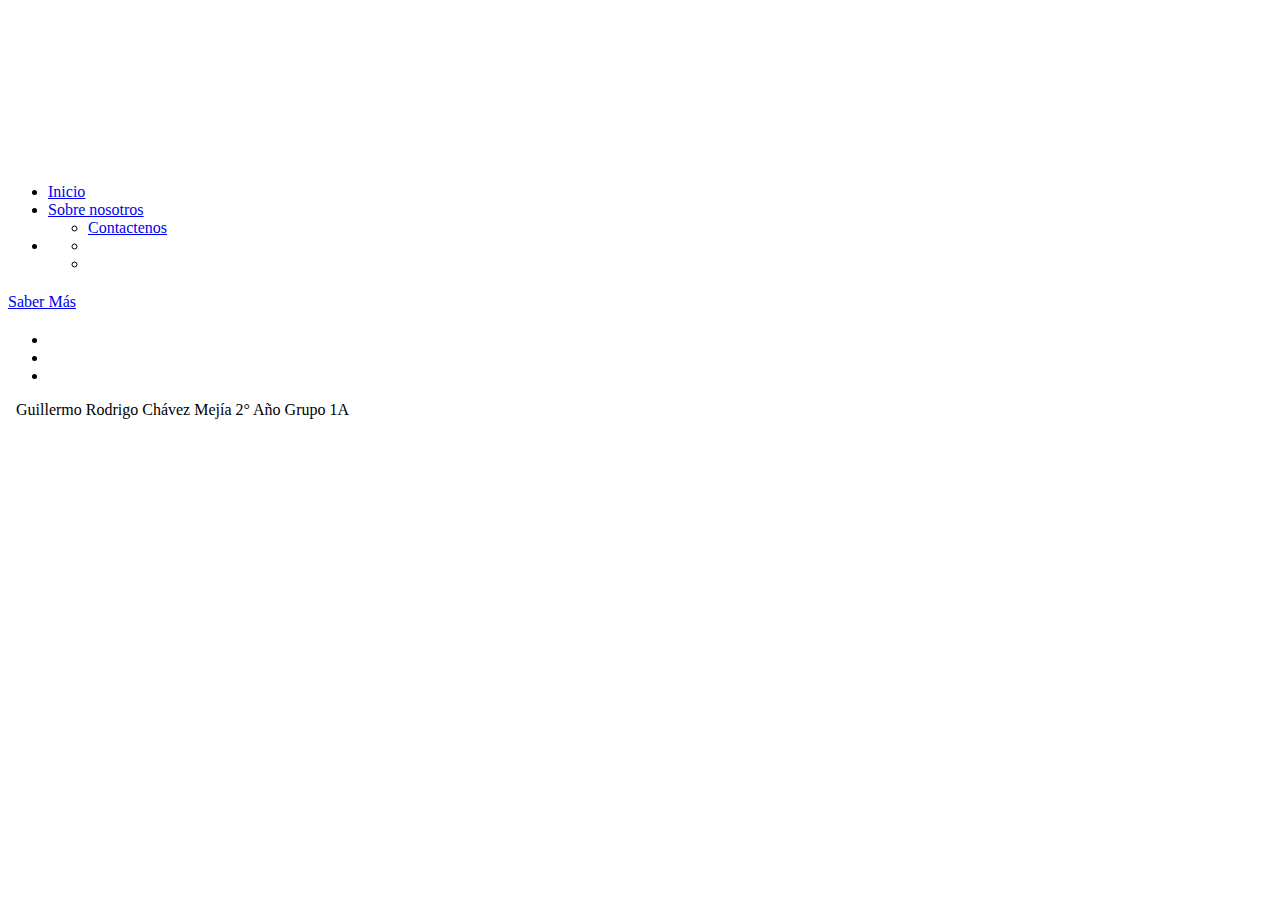
==== index.html @ cfd5e824 "Primer avance" ====
<!DOCTYPE html>
<html lang="en">

<head>
  <meta charset="utf-8">
  <meta content="width=device-width, initial-scale=1.0" name="viewport">

  <title>Pagina principal</title>
  <meta content="" name="description">
  <meta content="" name="keywords">

  <link rel="shortcut icon" href="https://img.freepik.com/free-icon/alien_318-562169.jpg">

  
  <link href="https://fonts.googleapis.com/css?family=Open+Sans:300,300i,400,400i,600,600i,700,700i|Raleway:300,300i,400,400i,500,500i,600,600i,700,700i|Poppins:300,300i,400,400i,500,500i,600,600i,700,700i" rel="stylesheet">

  

 
  <link href="assets/css/style.css" rel="stylesheet">

 
</head>

<body>
  <video src="" autoplay="true" muted="true" loop="true"></video>
  

  <header id="header" class="fixed-top d-flex align-items-center">
    <div class="container d-flex align-items-center">

      <h1 class="logo me-auto"><a href="index.html"></a></h1>
      
      <nav id="navbar" class="navbar">
        <ul>
          <li><a href="index.html" class="active">Inicio</a></li>

          <li class="dropdown"><a href="#"><span>Sobre nosotros</span> <i class="bi bi-chevron-down"></i></a>
            <ul>
              <li><a href="Formulariodecuenta.html">Contactenos</a></li>
            </ul>
          </li>
         
          <li class="dropdown"><a href="#"><span></span> <i class="bi bi-chevron-down"></i></a>
            <ul>
              <li><a href="hardware.html"></a></li>
              <li><a href="Software.html"></a></li>
            </ul>
          </li>
          
        </ul>
        <i class="bi bi-list mobile-nav-toggle"></i>
      </nav>

    </div>
  </header>

 <main>
  <section id="hero">
    <div id="heroCarousel" data-bs-interval="5000" class="carousel slide carousel-fade" data-bs-ride="carousel">

      <ol class="carousel-indicators" id="hero-carousel-indicators"></ol>

      <div class="carousel-inner" role="listbox">

        
        <div class="carousel-item active" style="background-image: url(https://wallpapercave.com/wp/wp6001987.jpg)">
          <div class="carousel-container">
            <div class="container">
              <h2 class="animate__animated animate__fadeInDown"> <span></span></h2>
              <p class="animate__animated animate__fadeInUp"></p>
              <a href="#about" class="btn-get-started animate__animated animate__fadeInUp scrollto">Saber Más</a>
            </div>
          </div>
        </div>

       

      </div>

    </div>
  </section>

  <main id="main">

    
    <section id="about" class="about">
      <div class="container">

        <div class="row content">
          <div class="col-lg-6">
            <h2></h2>
            <h3></h3>
          </div>
          <div class="col-lg-6 pt-4 pt-lg-0">
            <p>
              
            </p>
            <ul>
              <li><i class="ri-check-double-line"></i></li>
              <li><i class="ri-check-double-line"></i></li>
              <li><i class="ri-check-double-line"></i></li>
            </ul>
            
          </div>
        </div>

      </div>
    </section>

    </main>
  <footer id="footer">
  <p>  Guillermo Rodrigo Chávez Mejía 2° Año Grupo 1A</p>
  </footer>
  <a href="#" class="back-to-top d-flex align-items-center justify-content-center"><i class="bi bi-arrow-up-short"></i></a>


  

</body>

</html>
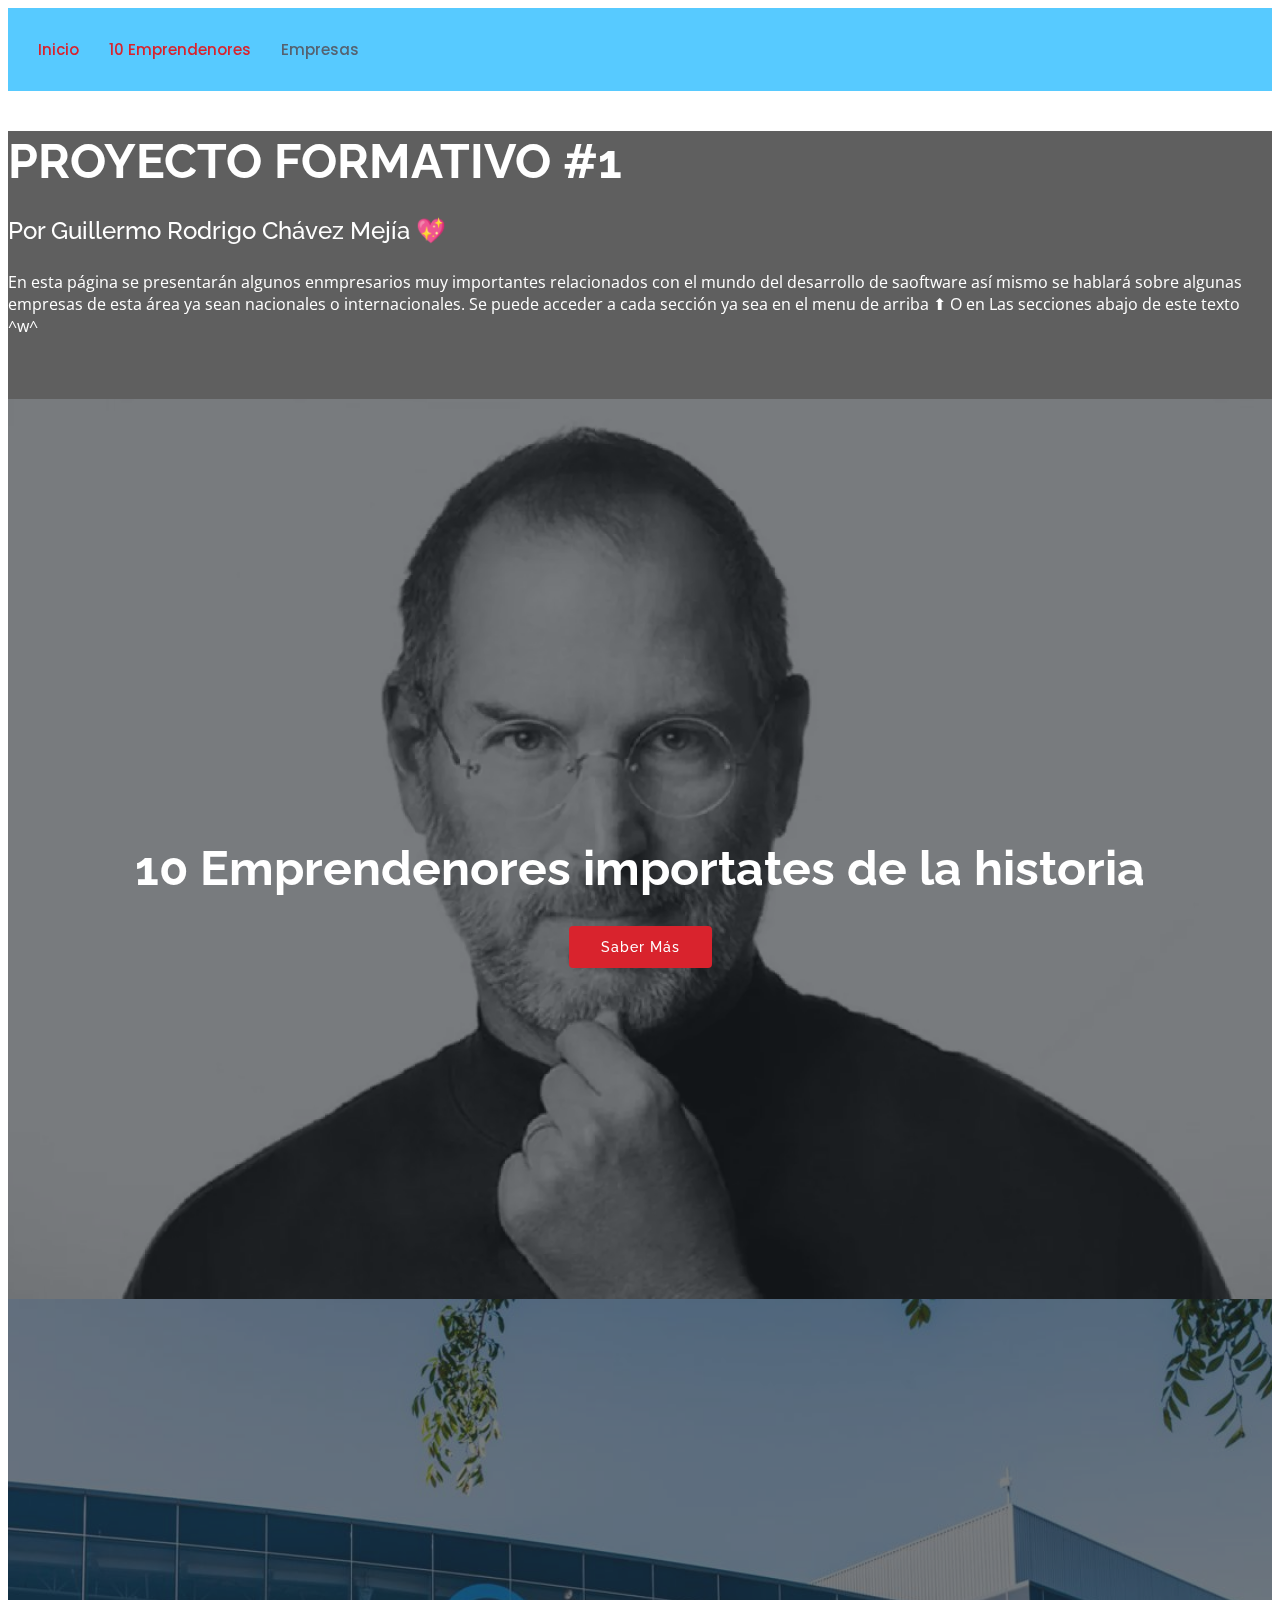
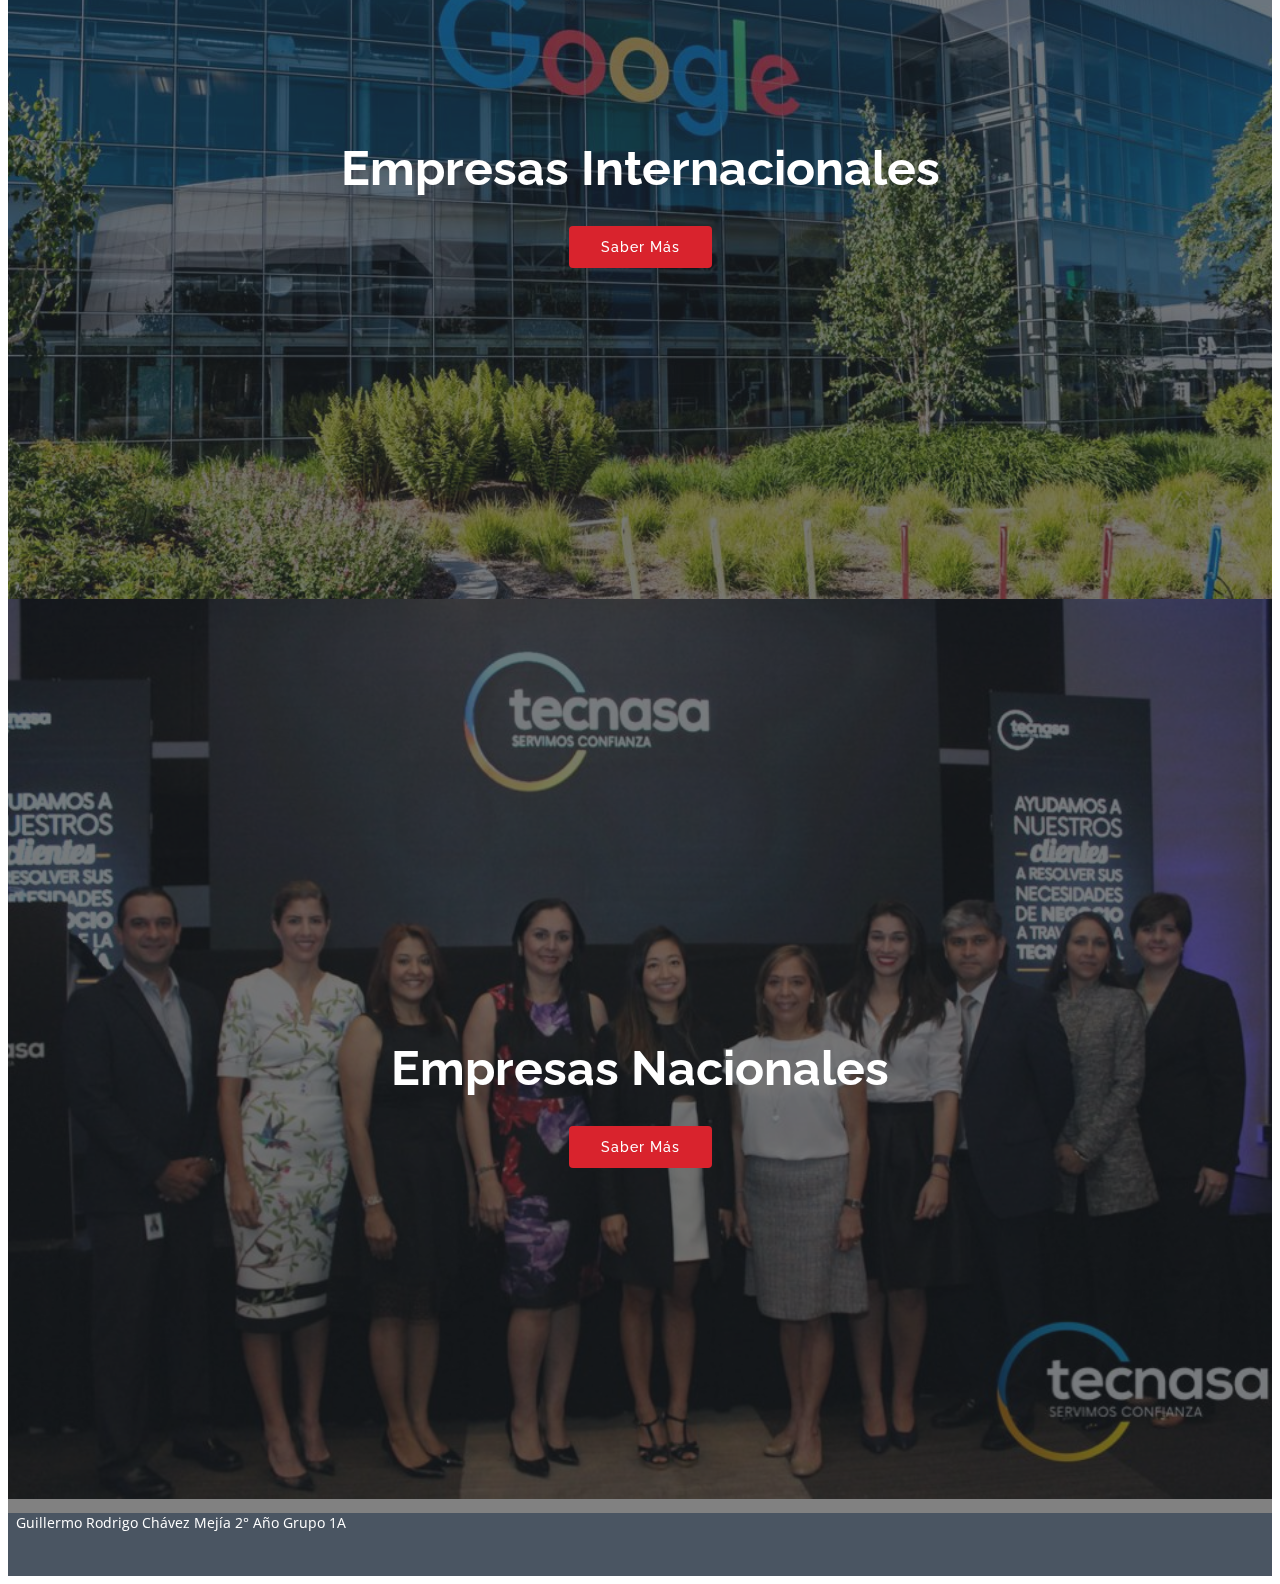
==== commit d42eadb7: "Creacion de las bases y una version temprana del index (Espero no sea la final)" ====
--- a/index.html
+++ b/index.html
@@ -9,7 +9,7 @@
   <meta content="" name="description">
   <meta content="" name="keywords">
 
-  <link rel="shortcut icon" href="https://img.freepik.com/free-icon/alien_318-562169.jpg">
+  <link rel="shortcut icon" href="images/empresa.png">
 
   
   <link href="https://fonts.googleapis.com/css?family=Open+Sans:300,300i,400,400i,600,600i,700,700i|Raleway:300,300i,400,400i,500,500i,600,600i,700,700i|Poppins:300,300i,400,400i,500,500i,600,600i,700,700i" rel="stylesheet">
@@ -17,7 +17,7 @@
   
 
  
-  <link href="assets/css/style.css" rel="stylesheet">
+  <link href="css/style.css" rel="stylesheet">
 
  
 </head>
@@ -34,19 +34,16 @@
       <nav id="navbar" class="navbar">
         <ul>
           <li><a href="index.html" class="active">Inicio</a></li>
+          <li><a href="index.html" class="active">10 Emprendenores</a></li>
 
-          <li class="dropdown"><a href="#"><span>Sobre nosotros</span> <i class="bi bi-chevron-down"></i></a>
+
+          <li class="dropdown"><a href="#"><span>Empresas</span> <i class="bi bi-chevron-down"></i></a>
             <ul>
-              <li><a href="Formulariodecuenta.html">Contactenos</a></li>
+              <li><a href="#">Internacionales</a></li>
+              <li><a href="#">Nacionales</a></li>
             </ul>
           </li>
          
-          <li class="dropdown"><a href="#"><span></span> <i class="bi bi-chevron-down"></i></a>
-            <ul>
-              <li><a href="hardware.html"></a></li>
-              <li><a href="Software.html"></a></li>
-            </ul>
-          </li>
           
         </ul>
         <i class="bi bi-list mobile-nav-toggle"></i>
@@ -55,7 +52,39 @@
     </div>
   </header>
 
+</section>
+
  <main>
+
+    <main id="main">
+
+  
+        <section id="about" class="about">
+          <div class="container">
+      
+            <div class="row content">
+              <div class="col-lg-6">
+                <h2>Proyecto Formativo #1</h2>
+                <h3>Por <span>Guillermo Rodrigo Chávez Mejía</span> 💖</h3>
+              </div>
+              <div class="col-lg-6 pt-4 pt-lg-0">
+                <p>
+                  En esta página se presentarán algunos enmpresarios muy importantes relacionados con el mundo del desarrollo de saoftware así mismo se hablará sobre algunas empresas de esta área ya sean nacionales o internacionales.
+
+                  Se puede acceder a cada sección ya sea en el menu de arriba ⬆
+                  O en Las secciones abajo de este texto ^w^
+                </p>
+                <ul>
+                  <li><i class="ri-check-double-line"></i></li>
+                  <li><i class="ri-check-double-line"></i></li>
+                  <li><i class="ri-check-double-line"></i></li>
+                </ul>
+                
+              </div>
+            </div>
+      
+          </div>
+        </section>
   <section id="hero">
     <div id="heroCarousel" data-bs-interval="5000" class="carousel slide carousel-fade" data-bs-ride="carousel">
 
@@ -64,16 +93,15 @@
       <div class="carousel-inner" role="listbox">
 
         
-        <div class="carousel-item active" style="background-image: url(https://wallpapercave.com/wp/wp6001987.jpg)">
+        <div class="carousel-item active" style="background-image: url(images/steve-jobs.jpg)">
           <div class="carousel-container">
             <div class="container">
-              <h2 class="animate__animated animate__fadeInDown"> <span></span></h2>
+              <h2 class="animate__animated animate__fadeInDown"> 10 <span>Emprendenores</span> importates de la historia</h2>
               <p class="animate__animated animate__fadeInUp"></p>
               <a href="#about" class="btn-get-started animate__animated animate__fadeInUp scrollto">Saber Más</a>
             </div>
           </div>
         </div>
-
        
 
       </div>
@@ -81,33 +109,56 @@
     </div>
   </section>
 
-  <main id="main">
+ <section id="hero"
 
-    
-    <section id="about" class="about">
-      <div class="container">
+    <div id="heroCarousel" data-bs-interval="5000" class="carousel slide carousel-fade" data-bs-ride="carousel">
 
-        <div class="row content">
-          <div class="col-lg-6">
-            <h2></h2>
-            <h3></h3>
-          </div>
-          <div class="col-lg-6 pt-4 pt-lg-0">
-            <p>
-              
-            </p>
-            <ul>
-              <li><i class="ri-check-double-line"></i></li>
-              <li><i class="ri-check-double-line"></i></li>
-              <li><i class="ri-check-double-line"></i></li>
-            </ul>
-            
+        <ol class="carousel-indicators" id="hero-carousel-indicators"></ol>
+
+        <div class="carousel-inner" role="listbox">
+
+
+      <div class="carousel-item active" style="background-image: url(images/Google.jpg)">
+          <div class="carousel-container">
+            <div class="container">
+              <h2 class="animate__animated animate__fadeInDown"> Empresas Internacionales</h2>
+              <p class="animate__animated animate__fadeInUp"></p>
+              <a href="#about" class="btn-get-started animate__animated animate__fadeInUp scrollto">Saber Más</a>
+            </div>
           </div>
         </div>
 
-      </div>
-    </section>
+     
 
+    </div>
+
+  </div>
+</section>
+
+<section id="hero"
+
+    <div id="heroCarousel" data-bs-interval="5000" class="carousel slide carousel-fade" data-bs-ride="carousel">
+
+        <ol class="carousel-indicators" id="hero-carousel-indicators"></ol>
+
+        <div class="carousel-inner" role="listbox">
+
+
+      <div class="carousel-item active" style="background-image: url(images/tecnasa.jpg)">
+          <div class="carousel-container">
+            <div class="container">
+              <h2 class="animate__animated animate__fadeInDown"> Empresas Nacionales</h2>
+              <p class="animate__animated animate__fadeInUp"></p>
+              <a href="#about" class="btn-get-started animate__animated animate__fadeInUp scrollto">Saber Más</a>
+            </div>
+          </div>
+        </div>
+
+     
+
+    </div>
+
+  </div>
     </main>
   <footer id="footer">
   <p>  Guillermo Rodrigo Chávez Mejía 2° Año Grupo 1A</p>
--- a/css/style.css
+++ b/css/style.css
@@ -0,0 +1,524 @@
+
+
+
+body {
+  font-family: "Open Sans", sans-serif;
+  color: #444444;
+}
+
+a {
+  text-decoration: none;
+  color: #d9232d;
+}
+
+a:hover {
+  color: #e24d55;
+  text-decoration: none;
+}
+
+h1,
+h2,
+h3,
+h4,
+h5,
+h6 {
+  font-family: "Raleway", sans-serif;
+}
+
+
+
+#header {
+  background: rgba(58, 193, 255, 0.856);
+  transition: all 0.5s;
+  z-index: 997;
+  padding: 20px 0;
+}
+
+#header.header-scrolled {
+  box-shadow: 0px 2px 15px rgba(0, 0, 0, 0.1);
+  padding: 12px 0;
+}
+
+#header.header-inner-pages {
+  box-shadow: 0px 2px 15px rgba(0, 0, 0, 0.1);
+}
+
+#header .logo {
+  font-size: 28px;
+  margin: 0;
+  padding: 0;
+  line-height: 1;
+  font-weight: 700;
+  text-transform: uppercase;
+}
+
+#header .logo a {
+  color: #556270;
+}
+
+#header .logo img {
+  max-height: 40px;
+}
+
+
+.navbar {
+  padding: 0;
+}
+
+.navbar ul {
+  margin: 0;
+  padding: 0;
+  display: flex;
+  list-style: none;
+  align-items: center;
+}
+
+.navbar li {
+  position: relative;
+}
+
+.navbar a,
+.navbar a:focus {
+  display: flex;
+  align-items: center;
+  justify-content: space-between;
+  padding: 10px 0 10px 30px;
+  font-family: "Poppins", sans-serif;
+  font-size: 15px;
+  font-weight: 500;
+  color: #556270;
+  white-space: nowrap;
+  transition: 0.3s;
+}
+
+.navbar a i,
+.navbar a:focus i {
+  font-size: 12px;
+  line-height: 0;
+  margin-left: 5px;
+}
+
+.navbar a:hover,
+.navbar .active,
+.navbar .active:focus,
+.navbar li:hover>a {
+  color: #d9232d;
+}
+
+.navbar .getstarted,
+.navbar .getstarted:focus {
+  background: #d9232d;
+  padding: 8px 25px;
+  margin-left: 30px;
+  border-radius: 4px;
+  font-weight: 400;
+  color: #fff;
+}
+
+.navbar .getstarted:hover,
+.navbar .getstarted:focus:hover {
+  color: #fff;
+  background: #e1444d;
+}
+
+.navbar .dropdown ul {
+  display: block;
+  position: absolute;
+  left: 14px;
+  top: calc(100% + 30px);
+  margin: 0;
+  padding: 10px 0;
+  z-index: 99;
+  opacity: 0;
+  visibility: hidden;
+  background: #fff;
+  box-shadow: 0px 0px 30px rgba(127, 137, 161, 0.25);
+  transition: 0.3s;
+}
+
+.navbar .dropdown ul li {
+  min-width: 200px;
+}
+
+.navbar .dropdown ul a {
+  padding: 10px 20px;
+  font-size: 15px;
+  text-transform: none;
+  font-weight: 400;
+}
+
+.navbar .dropdown ul a i {
+  font-size: 12px;
+}
+
+.navbar .dropdown ul a:hover,
+.navbar .dropdown ul .active:hover,
+.navbar .dropdown ul li:hover>a {
+  color: #d9232d;
+}
+
+.navbar .dropdown:hover>ul {
+  opacity: 1;
+  top: 100%;
+  visibility: visible;
+}
+
+.navbar .dropdown .dropdown ul {
+  top: 0;
+  left: calc(100% - 30px);
+  visibility: hidden;
+}
+
+.navbar .dropdown .dropdown:hover>ul {
+  opacity: 1;
+  top: 0;
+  left: 100%;
+  visibility: visible;
+}
+
+@media (max-width: 1366px) {
+  .navbar .dropdown .dropdown ul {
+    left: -90%;
+  }
+
+  .navbar .dropdown .dropdown:hover>ul {
+    left: -100%;
+  }
+}
+
+
+.mobile-nav-toggle {
+  color: #556270;
+  font-size: 28px;
+  cursor: pointer;
+  display: none;
+  line-height: 0;
+  transition: 0.5s;
+}
+
+.mobile-nav-toggle.bi-x {
+  color: #fff;
+}
+
+@media (max-width: 991px) {
+  .mobile-nav-toggle {
+    display: block;
+  }
+
+  .navbar ul {
+    display: none;
+  }
+}
+
+.navbar-mobile {
+  position: fixed;
+  overflow: hidden;
+  top: 0;
+  right: 0;
+  left: 0;
+  bottom: 0;
+  background: rgba(63, 73, 83, 0.9);
+  transition: 0.3s;
+  z-index: 999;
+}
+
+.navbar-mobile .mobile-nav-toggle {
+  position: absolute;
+  top: 15px;
+  right: 15px;
+}
+
+.navbar-mobile ul {
+  display: block;
+  position: absolute;
+  top: 55px;
+  right: 15px;
+  bottom: 15px;
+  left: 15px;
+  padding: 10px 0;
+  background-color: #fff;
+  overflow-y: auto;
+  transition: 0.3s;
+}
+
+.navbar-mobile a,
+.navbar-mobile a:focus {
+  padding: 10px 20px;
+  font-size: 15px;
+  color: #556270;
+}
+
+.navbar-mobile a:hover,
+.navbar-mobile .active,
+.navbar-mobile li:hover>a {
+  color: #d9232d;
+}
+
+.navbar-mobile .getstarted,
+.navbar-mobile .getstarted:focus {
+  margin: 15px;
+}
+
+.navbar-mobile .dropdown ul {
+  position: static;
+  display: none;
+  margin: 10px 20px;
+  padding: 10px 0;
+  z-index: 99;
+  opacity: 1;
+  visibility: visible;
+  background: #fff;
+  box-shadow: 0px 0px 30px rgba(127, 137, 161, 0.25);
+}
+
+.navbar-mobile .dropdown ul li {
+  min-width: 200px;
+}
+
+.navbar-mobile .dropdown ul a {
+  padding: 10px 20px;
+}
+
+.navbar-mobile .dropdown ul a i {
+  font-size: 12px;
+}
+
+.navbar-mobile .dropdown ul a:hover,
+.navbar-mobile .dropdown ul .active:hover,
+.navbar-mobile .dropdown ul li:hover>a {
+  color: #d9232d;
+}
+
+.navbar-mobile .dropdown>.dropdown-active {
+  display: block;
+}
+
+
+#hero {
+  width: 100%;
+  height: 100vh;
+  background-color: rgba(63, 73, 83, 0.8);
+  overflow: hidden;
+  position: relative;
+}
+
+#hero .carousel,
+#hero .carousel-inner,
+#hero .carousel-item,
+#hero .carousel-item::before {
+  position: absolute;
+  top: 0;
+  right: 0;
+  left: 0;
+  bottom: 0;
+}
+
+#hero .carousel-item {
+  background-size: cover;
+  background-position: center;
+  background-repeat: no-repeat;
+}
+
+#hero .carousel-item::before {
+  content: "";
+  background-color: rgba(30, 35, 40, 0.6);
+}
+
+#hero .carousel-container {
+  display: flex;
+  justify-content: center;
+  align-items: center;
+  position: absolute;
+  bottom: 0;
+  top: 70px;
+  left: 50px;
+  right: 50px;
+}
+
+#hero .container {
+  text-align: center;
+}
+
+#hero h2 {
+  color: #fff;
+  margin-bottom: 20px;
+  font-size: 48px;
+  font-weight: 700;
+}
+
+#hero p {
+  animation-delay: 0.4s;
+  margin: 0 auto 30px auto;
+  color: #fff;
+}
+
+#hero .carousel-inner .carousel-item {
+  transition-property: opacity;
+  background-position: center top;
+}
+
+
+
+
+
+#hero .carousel-control-next-icon,
+#hero .carousel-control-prev-icon {
+  background: none;
+  font-size: 30px;
+  line-height: 0;
+  width: auto;
+  height: auto;
+  background: rgba(255, 255, 255, 0.2);
+  border-radius: 50px;
+  transition: 0.3s;
+  color: rgba(255, 255, 255, 0.5);
+  width: 54px;
+  height: 54px;
+  display: flex;
+  align-items: center;
+  justify-content: center;
+}
+
+#hero .carousel-control-next-icon:hover,
+#hero .carousel-control-prev-icon:hover {
+  background: rgba(255, 255, 255, 0.3);
+  color: rgba(255, 255, 255, 0.8);
+}
+
+#hero .carousel-indicators li {
+  cursor: pointer;
+  background: #fff;
+  overflow: hidden;
+  border: 0;
+  width: 12px;
+  height: 12px;
+  border-radius: 50px;
+  opacity: 0.6;
+  transition: 0.3s;
+}
+
+#hero .carousel-indicators li.active {
+  opacity: 1;
+  background: #d9232d;
+}
+
+#hero .btn-get-started {
+  font-family: "Raleway", sans-serif;
+  font-weight: 500;
+  font-size: 14px;
+  letter-spacing: 1px;
+  display: inline-block;
+  padding: 14px 32px;
+  border-radius: 4px;
+  transition: 0.5s;
+  line-height: 1;
+  color: #fff;
+  animation-delay: 0.8s;
+  background: #d9232d;
+}
+
+#hero .btn-get-started:hover {
+  background: #df3740;
+}
+
+@media (max-width: 992px) {
+  #hero {
+    height: 100vh;
+  }
+
+  #hero .carousel-container {
+    top: 8px;
+  }
+}
+
+@media (max-width: 768px) {
+  #hero h2 {
+    font-size: 28px;
+  }
+}
+
+@media (min-width: 1024px) {
+
+  #hero .carousel-control-prev,
+  #hero .carousel-control-next {
+    width: 5%;
+  }
+}
+
+@media (max-height: 500px) {
+  #hero {
+    height: 120vh;
+  }
+}
+
+
+
+.about .content h2 {
+  font-weight: 700;
+  font-size: 48px;
+  line-height: 60px;
+  margin-bottom: 20px;
+  text-transform: uppercase;
+  color: white;
+}
+
+.about .content h3 {
+  font-weight: 500;
+  line-height: 32px;
+  font-size: 24px;
+  color: white;
+}
+
+.about .content ul {
+  list-style: none;
+  padding: 0;
+  color: white;
+}
+
+.about .content ul li {
+  padding: 10px 0 0 28px;
+  position: relative;
+  color: white;
+}
+
+.about .content ul i {
+  left: 0;
+  top: 7px;
+  position: absolute;
+  font-size: 20px;
+  color: #d9232d;
+}
+
+.about .content p {
+  color: white;
+}
+.about .content p:last-child {
+  margin-bottom: 0;
+  color: white;
+}
+
+
+#footer {
+  background: #4a5562;
+  padding: 0 0 30px 0;
+  color: #fff;
+  font-size: 14px;
+}
+
+video {
+  position: fixed;
+  left: 0;
+  top: 0;
+  height:120%;
+  z-index: -1;
+}
+main {
+  background-color:rgba(83, 83, 83, 0.733);
+}
+video {
+  position: fixed;
+  left: 0;
+  top: 0;
+  height:120%;
+  z-index: -1;
+}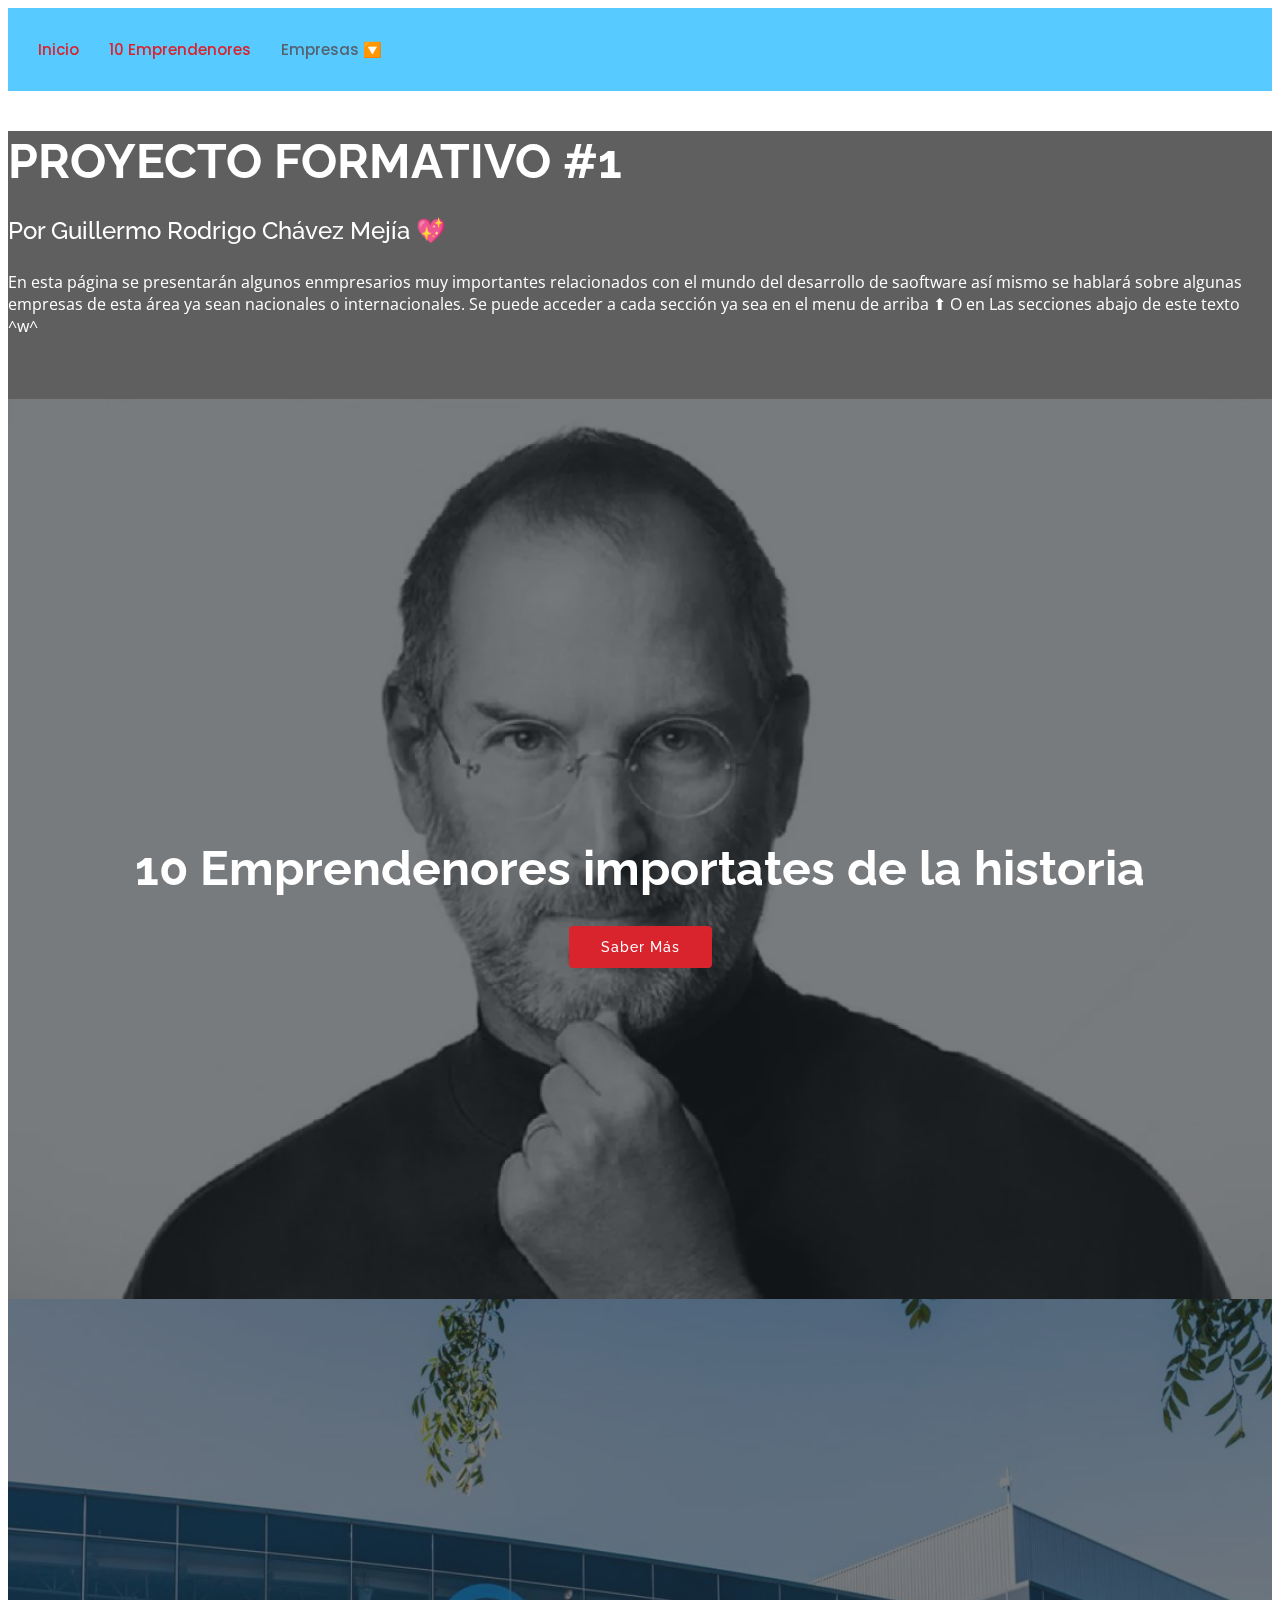
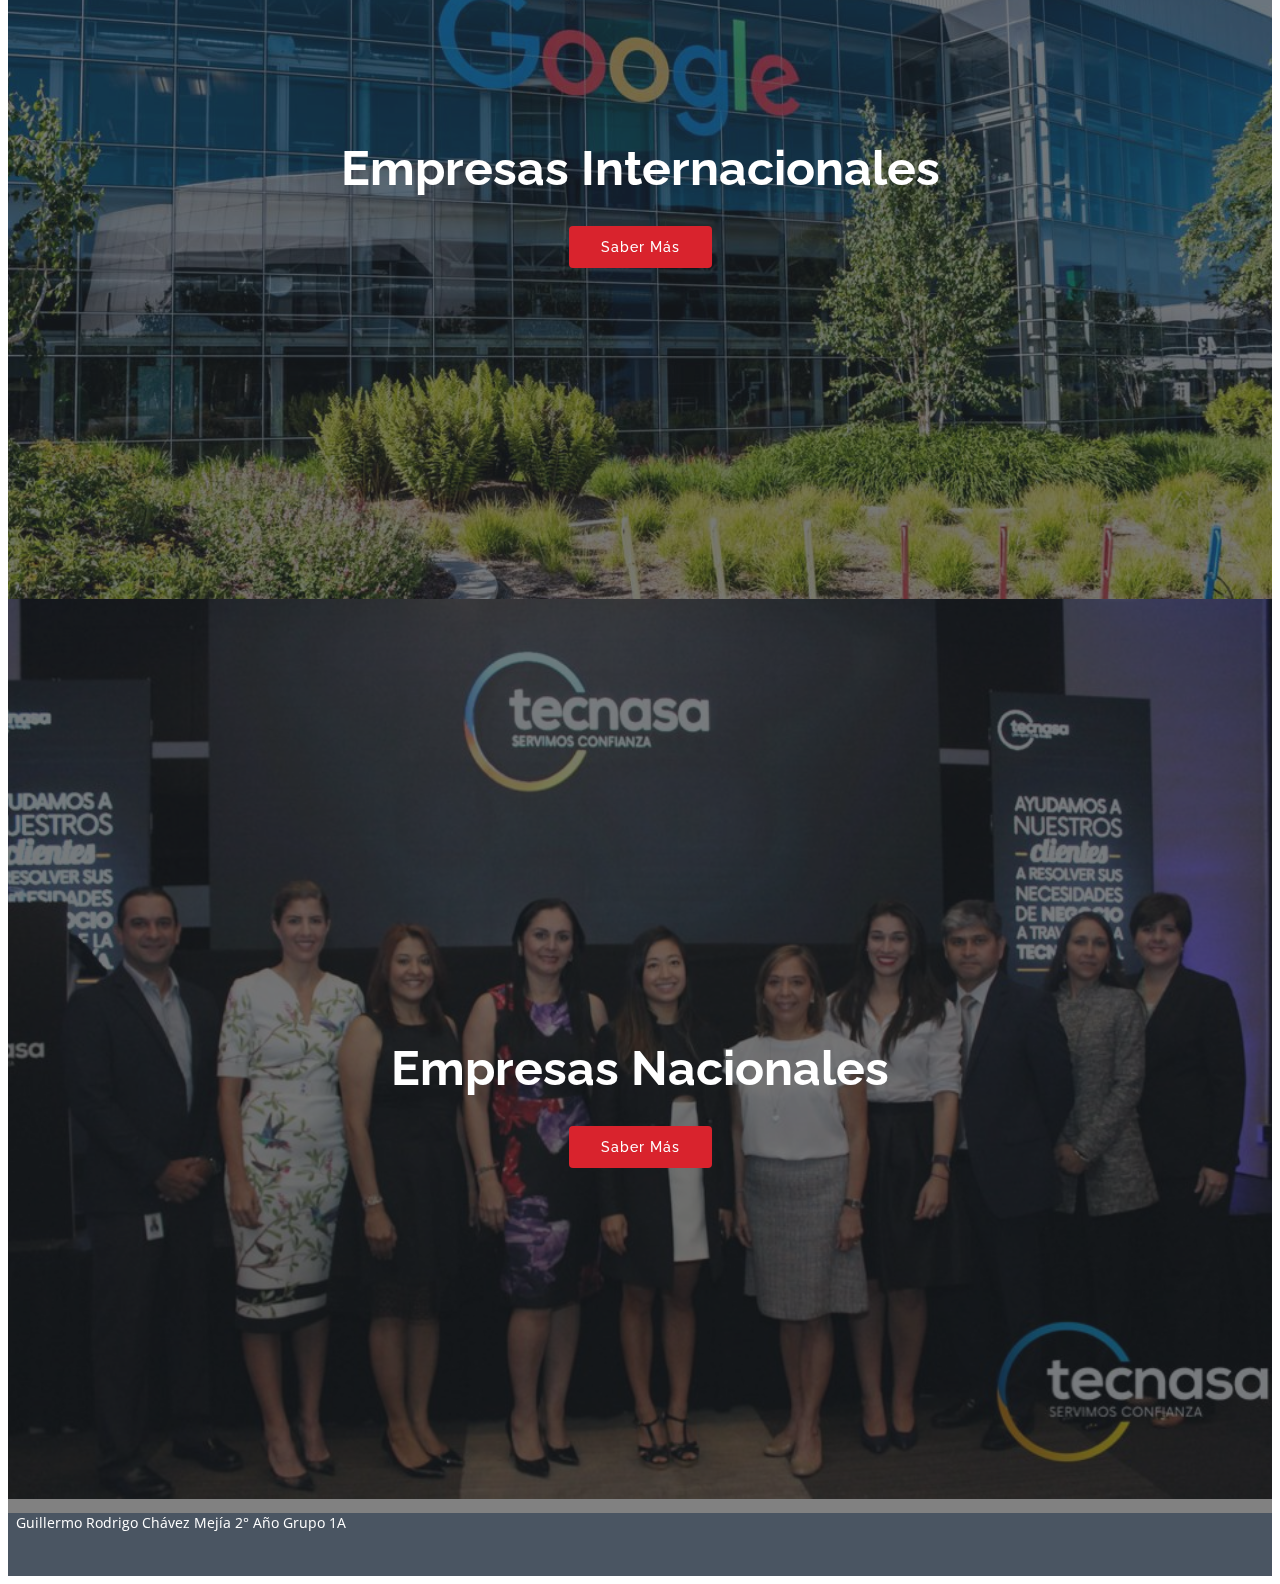
==== commit 49b82790: "Avance en la pagina de emprendedores" ====
--- a/index.html
+++ b/index.html
@@ -34,10 +34,10 @@
       <nav id="navbar" class="navbar">
         <ul>
           <li><a href="index.html" class="active">Inicio</a></li>
-          <li><a href="index.html" class="active">10 Emprendenores</a></li>
+          <li><a href="pages/Empresarios.html" class="active">10 Emprendenores</a></li>
 
 
-          <li class="dropdown"><a href="#"><span>Empresas</span> <i class="bi bi-chevron-down"></i></a>
+          <li class="dropdown"><a href="#"><span>Empresas 🔽</span> <i class="bi bi-chevron-down"></i></a>
             <ul>
               <li><a href="#">Internacionales</a></li>
               <li><a href="#">Nacionales</a></li>
@@ -98,7 +98,7 @@
             <div class="container">
               <h2 class="animate__animated animate__fadeInDown"> 10 <span>Emprendenores</span> importates de la historia</h2>
               <p class="animate__animated animate__fadeInUp"></p>
-              <a href="#about" class="btn-get-started animate__animated animate__fadeInUp scrollto">Saber Más</a>
+              <a href="pages/Empresarios.html" class="btn-get-started animate__animated animate__fadeInUp scrollto">Saber Más</a>
             </div>
           </div>
         </div>
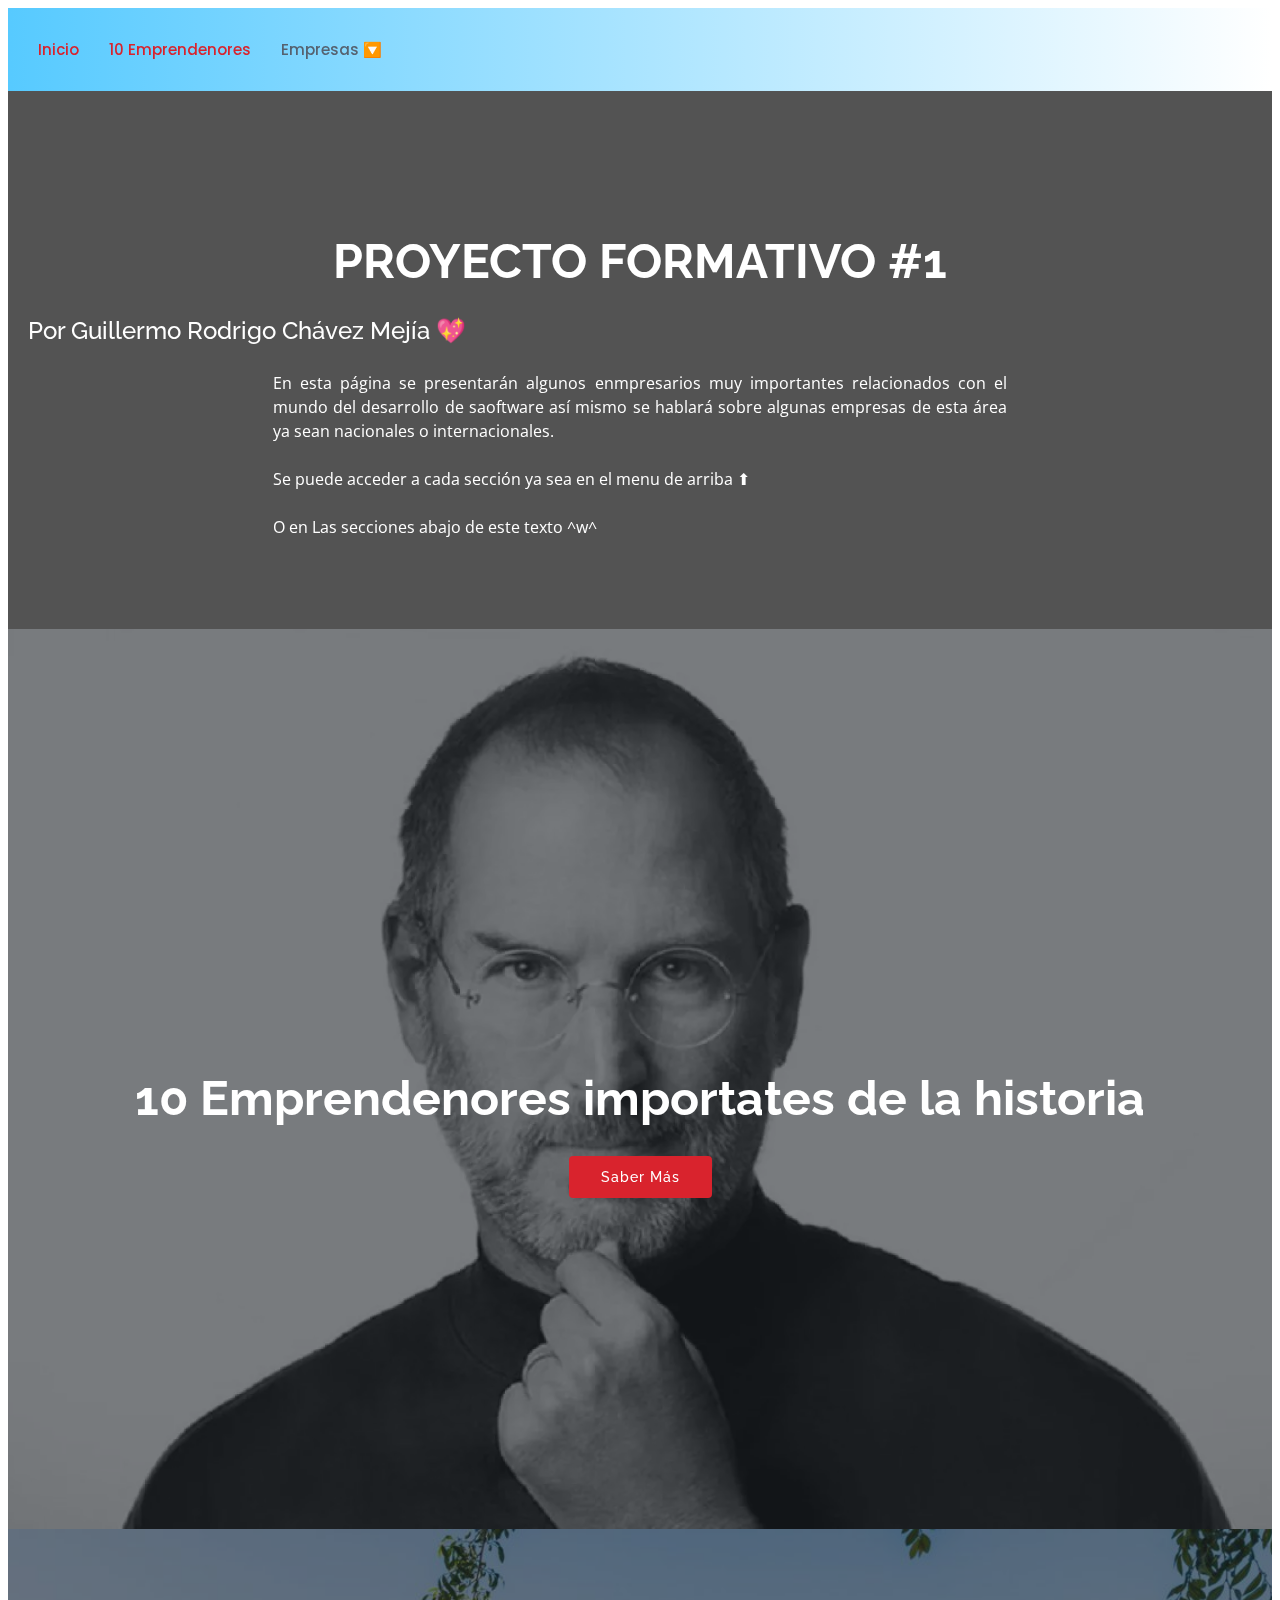
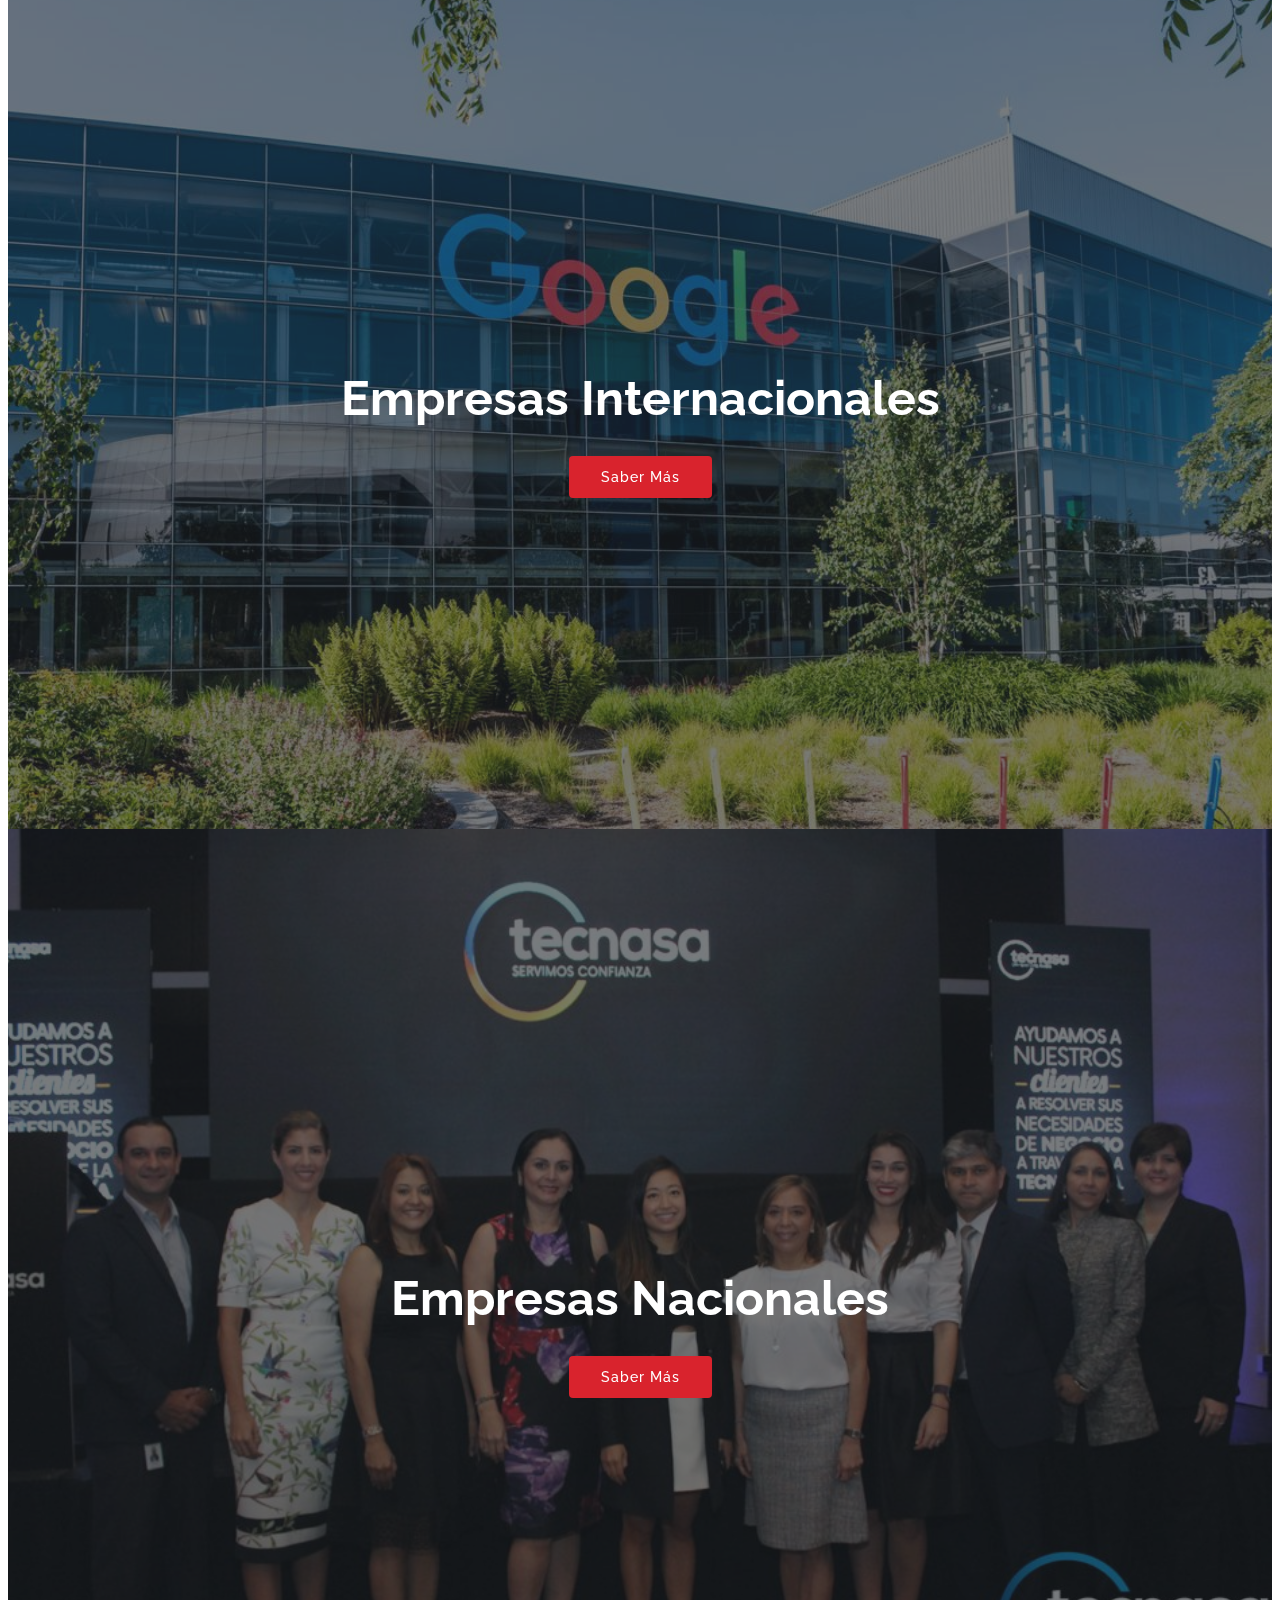
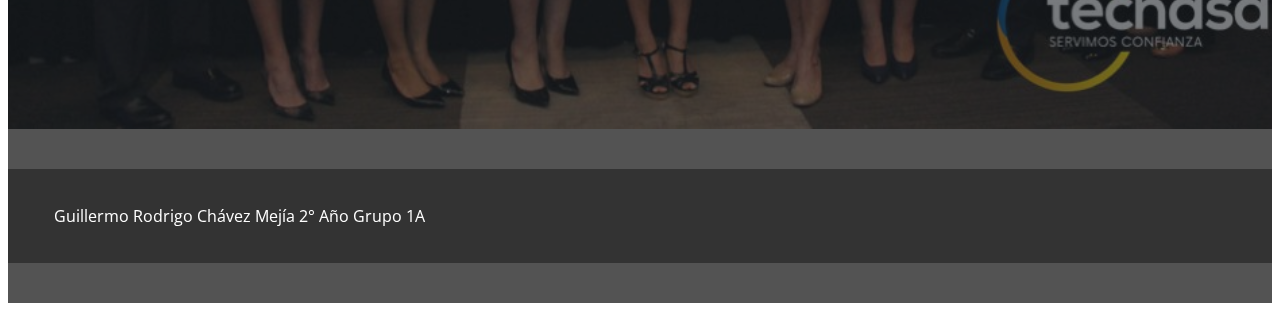
==== commit 84e406c8: "Terminada pagina de empresarios y otros ajustes menores" ====
--- a/index.html
+++ b/index.html
@@ -69,9 +69,10 @@
               </div>
               <div class="col-lg-6 pt-4 pt-lg-0">
                 <p>
-                  En esta página se presentarán algunos enmpresarios muy importantes relacionados con el mundo del desarrollo de saoftware así mismo se hablará sobre algunas empresas de esta área ya sean nacionales o internacionales.
-
-                  Se puede acceder a cada sección ya sea en el menu de arriba ⬆
+                  En esta página se presentarán algunos enmpresarios muy importantes relacionados con el mundo del desarrollo de saoftware así mismo se hablará sobre algunas empresas de esta área ya sean nacionales o internacionales.<br>
+                  <br>
+                  Se puede acceder a cada sección ya sea en el menu de arriba ⬆ 
+                  <br><br>
                   O en Las secciones abajo de este texto ^w^
                 </p>
                 <ul>
--- a/css/style.css
+++ b/css/style.css
@@ -1,6 +1,3 @@
-
-
-
 body {
   font-family: "Open Sans", sans-serif;
   color: #444444;
@@ -25,10 +22,8 @@
   font-family: "Raleway", sans-serif;
 }
 
-
-
 #header {
-  background: rgba(58, 193, 255, 0.856);
+  background: rgba(250, 38, 38, 0.856);
   transition: all 0.5s;
   z-index: 997;
   padding: 20px 0;
@@ -59,7 +54,6 @@
 #header .logo img {
   max-height: 40px;
 }
-
 
 .navbar {
   padding: 0;
@@ -103,22 +97,6 @@
 .navbar .active:focus,
 .navbar li:hover>a {
   color: #d9232d;
-}
-
-.navbar .getstarted,
-.navbar .getstarted:focus {
-  background: #d9232d;
-  padding: 8px 25px;
-  margin-left: 30px;
-  border-radius: 4px;
-  font-weight: 400;
-  color: #fff;
-}
-
-.navbar .getstarted:hover,
-.navbar .getstarted:focus:hover {
-  color: #fff;
-  background: #e1444d;
 }
 
 .navbar .dropdown ul {
@@ -186,114 +164,6 @@
   }
 }
 
-
-.mobile-nav-toggle {
-  color: #556270;
-  font-size: 28px;
-  cursor: pointer;
-  display: none;
-  line-height: 0;
-  transition: 0.5s;
-}
-
-.mobile-nav-toggle.bi-x {
-  color: #fff;
-}
-
-@media (max-width: 991px) {
-  .mobile-nav-toggle {
-    display: block;
-  }
-
-  .navbar ul {
-    display: none;
-  }
-}
-
-.navbar-mobile {
-  position: fixed;
-  overflow: hidden;
-  top: 0;
-  right: 0;
-  left: 0;
-  bottom: 0;
-  background: rgba(63, 73, 83, 0.9);
-  transition: 0.3s;
-  z-index: 999;
-}
-
-.navbar-mobile .mobile-nav-toggle {
-  position: absolute;
-  top: 15px;
-  right: 15px;
-}
-
-.navbar-mobile ul {
-  display: block;
-  position: absolute;
-  top: 55px;
-  right: 15px;
-  bottom: 15px;
-  left: 15px;
-  padding: 10px 0;
-  background-color: #fff;
-  overflow-y: auto;
-  transition: 0.3s;
-}
-
-.navbar-mobile a,
-.navbar-mobile a:focus {
-  padding: 10px 20px;
-  font-size: 15px;
-  color: #556270;
-}
-
-.navbar-mobile a:hover,
-.navbar-mobile .active,
-.navbar-mobile li:hover>a {
-  color: #d9232d;
-}
-
-.navbar-mobile .getstarted,
-.navbar-mobile .getstarted:focus {
-  margin: 15px;
-}
-
-.navbar-mobile .dropdown ul {
-  position: static;
-  display: none;
-  margin: 10px 20px;
-  padding: 10px 0;
-  z-index: 99;
-  opacity: 1;
-  visibility: visible;
-  background: #fff;
-  box-shadow: 0px 0px 30px rgba(127, 137, 161, 0.25);
-}
-
-.navbar-mobile .dropdown ul li {
-  min-width: 200px;
-}
-
-.navbar-mobile .dropdown ul a {
-  padding: 10px 20px;
-}
-
-.navbar-mobile .dropdown ul a i {
-  font-size: 12px;
-}
-
-.navbar-mobile .dropdown ul a:hover,
-.navbar-mobile .dropdown ul .active:hover,
-.navbar-mobile .dropdown ul li:hover>a {
-  color: #d9232d;
-}
-
-.navbar-mobile .dropdown>.dropdown-active {
-  display: block;
-}
-
-
 #hero {
   width: 100%;
   height: 100vh;
@@ -344,6 +214,7 @@
   margin-bottom: 20px;
   font-size: 48px;
   font-weight: 700;
+  text-align: center;
 }
 
 #hero p {
@@ -356,10 +227,6 @@
   transition-property: opacity;
   background-position: center top;
 }
-
-
-
-
 
 #hero .carousel-control-next-icon,
 #hero .carousel-control-prev-icon {
@@ -438,7 +305,6 @@
 }
 
 @media (min-width: 1024px) {
-
   #hero .carousel-control-prev,
   #hero .carousel-control-next {
     width: 5%;
@@ -450,8 +316,6 @@
     height: 120vh;
   }
 }
-
-
 
 .about .content h2 {
   font-weight: 700;
@@ -460,6 +324,7 @@
   margin-bottom: 20px;
   text-transform: uppercase;
   color: white;
+  text-align: center;
 }
 
 .about .content h3 {
@@ -491,34 +356,72 @@
 
 .about .content p {
   color: white;
-}
+  text-align: justify;
+  text-justify: auto;
+  margin-left: 20%;
+  margin-right: 20%;
+}
+
 .about .content p:last-child {
   margin-bottom: 0;
   color: white;
 }
 
-
-#footer {
-  background: #4a5562;
-  padding: 0 0 30px 0;
-  color: #fff;
-  font-size: 14px;
+main {
+  background-color: rgba(83, 83, 83, 0.733);
 }
 
 video {
   position: fixed;
   left: 0;
   top: 0;
-  height:120%;
+  height: 120%;
   z-index: -1;
 }
+
+#header {
+  background: linear-gradient(to right, rgba(58, 193, 255, 0.856), rgba(255, 255, 255, 0.856));
+}
+
+#header .logo {
+  font-size: 32px;
+}
+
+/* Estilo del contenido */
 main {
-  background-color:rgba(83, 83, 83, 0.733);
-}
-video {
-  position: fixed;
-  left: 0;
-  top: 0;
-  height:120%;
-  z-index: -1;
+  background-color: #535353;
+  padding: 40px 0;
+}
+
+.about .content {
+  padding: 20px;
+}
+
+#footer {
+  background-color: #333;
+  padding: 20px 0;
+  
+}
+footer p{
+  text-align: left;
+  color: #fff;
+margin-left: 3%;
+}
+.about .content {
+  padding: 20px;
+  text-align: justify;
+}
+
+.about .content p,
+.about .content ul {
+  color: #fff;
+  margin-bottom: 20px;
+  line-height: 1.5; 
+}
+
+.about .content img {
+  max-width: 400px; 
+  height: auto;
+  display: block;
+  margin: 20px auto; 
 }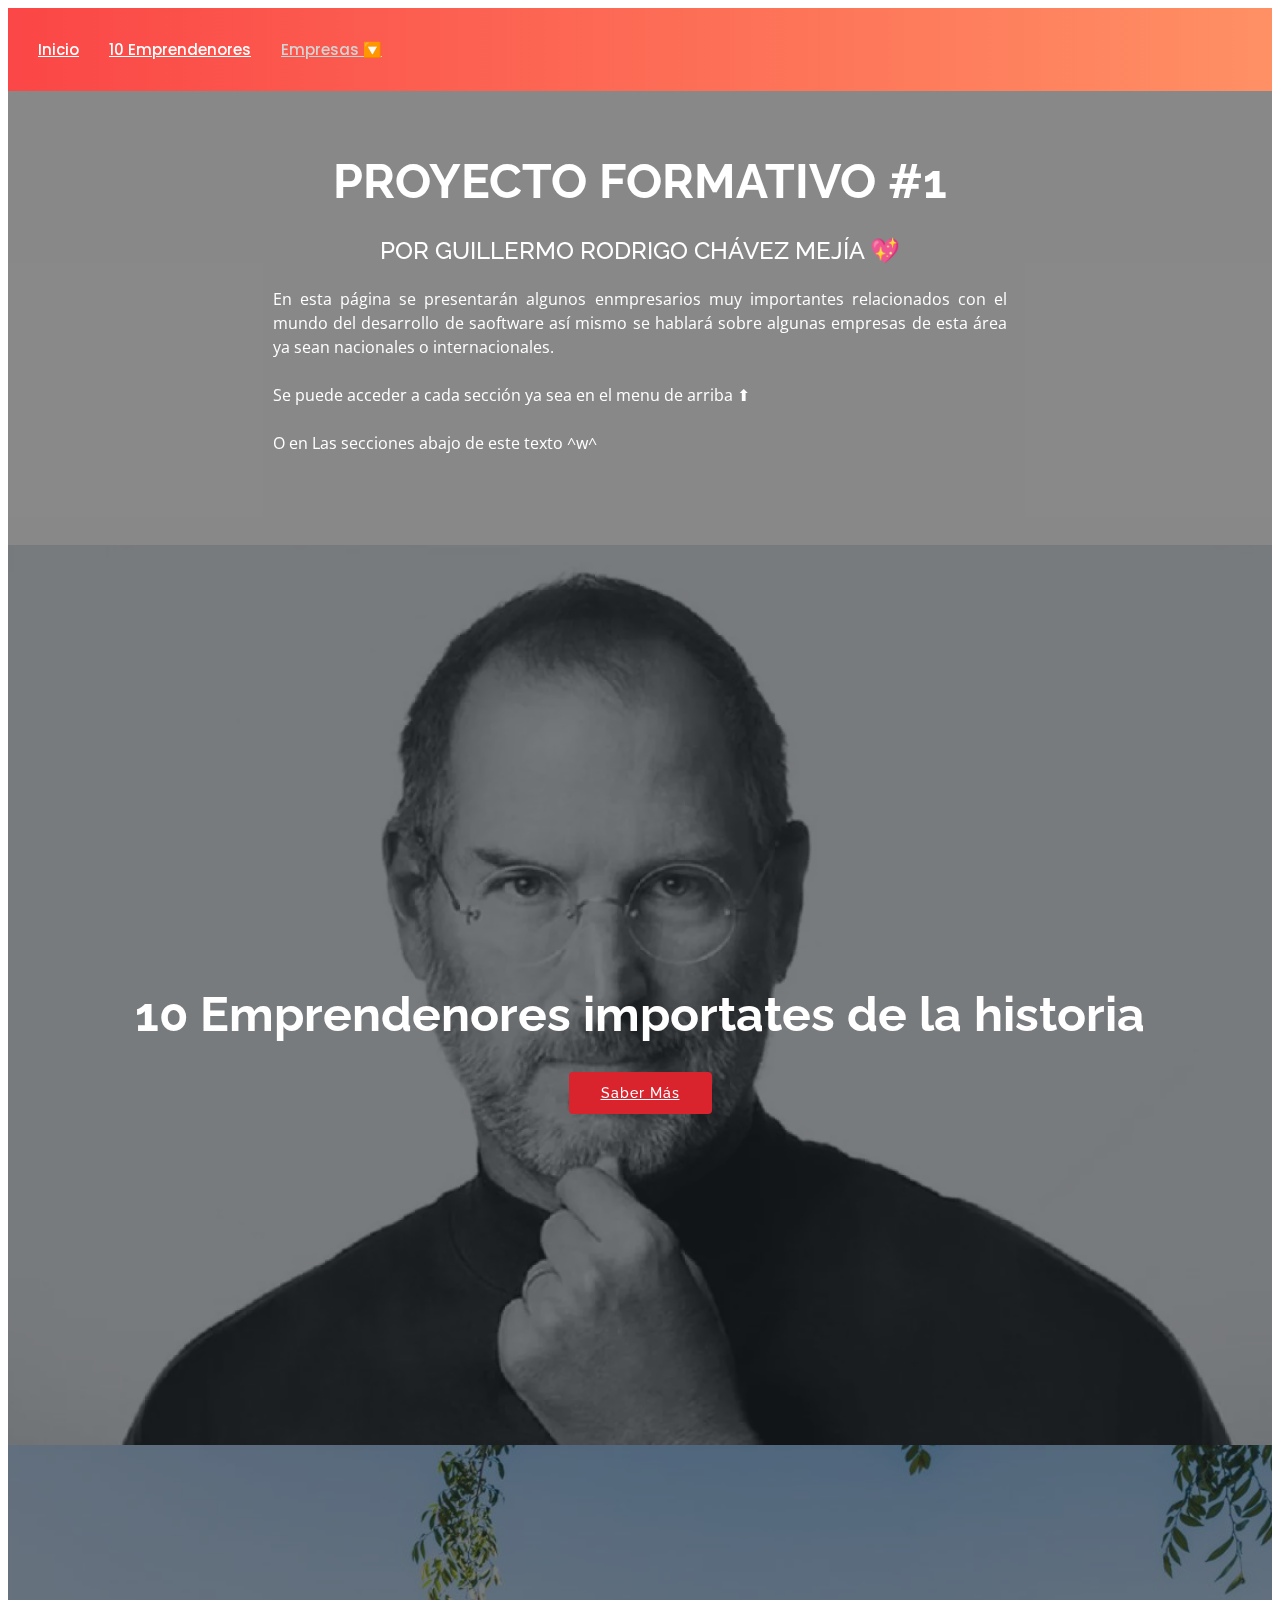
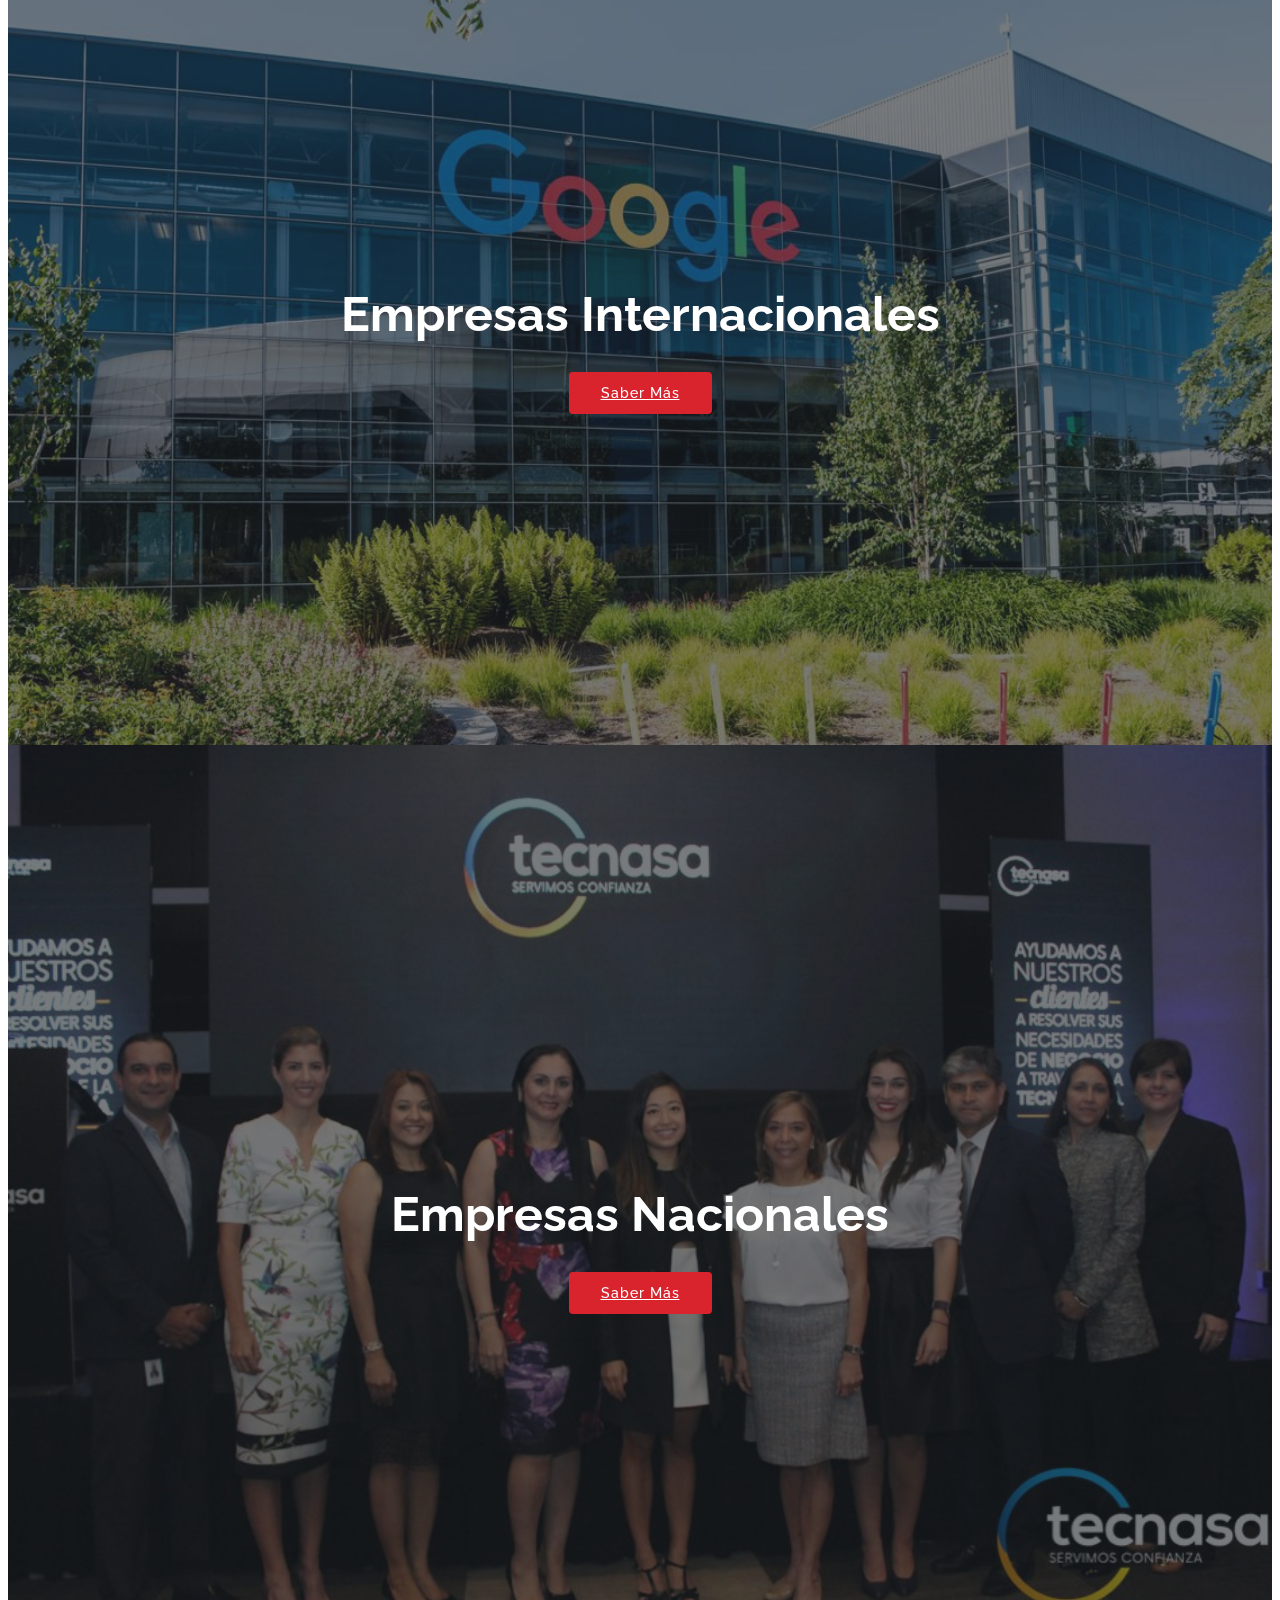
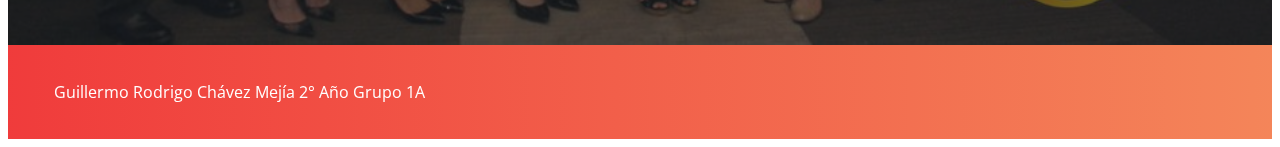
==== commit 57cf67d1: "Versión Pre-Final (Muchas cosas agregadas)" ====
--- a/index.html
+++ b/index.html
@@ -6,15 +6,11 @@
   <meta content="width=device-width, initial-scale=1.0" name="viewport">
 
   <title>Pagina principal</title>
-  <meta content="" name="description">
-  <meta content="" name="keywords">
 
   <link rel="shortcut icon" href="images/empresa.png">
 
   
   <link href="https://fonts.googleapis.com/css?family=Open+Sans:300,300i,400,400i,600,600i,700,700i|Raleway:300,300i,400,400i,500,500i,600,600i,700,700i|Poppins:300,300i,400,400i,500,500i,600,600i,700,700i" rel="stylesheet">
-
-  
 
  
   <link href="css/style.css" rel="stylesheet">
@@ -23,7 +19,7 @@
 </head>
 
 <body>
-  <video src="" autoplay="true" muted="true" loop="true"></video>
+  <video src="videos/pexels-artem-podrez-5725958 (2160p).mp4" autoplay="true" muted="true" loop="true"></video>
   
 
   <header id="header" class="fixed-top d-flex align-items-center">
@@ -39,8 +35,8 @@
 
           <li class="dropdown"><a href="#"><span>Empresas 🔽</span> <i class="bi bi-chevron-down"></i></a>
             <ul>
-              <li><a href="#">Internacionales</a></li>
-              <li><a href="#">Nacionales</a></li>
+              <li><a href="pages/Empresas internacionales.html">Internacionales</a></li>
+              <li><a href="pages/Empresas nacionales.html">Nacionales</a></li>
             </ul>
           </li>
          
@@ -65,7 +61,7 @@
             <div class="row content">
               <div class="col-lg-6">
                 <h2>Proyecto Formativo #1</h2>
-                <h3>Por <span>Guillermo Rodrigo Chávez Mejía</span> 💖</h3>
+                <h3>Por Guillermo Rodrigo Chávez Mejía 💖</h3>
               </div>
               <div class="col-lg-6 pt-4 pt-lg-0">
                 <p>
@@ -124,7 +120,7 @@
             <div class="container">
               <h2 class="animate__animated animate__fadeInDown"> Empresas Internacionales</h2>
               <p class="animate__animated animate__fadeInUp"></p>
-              <a href="#about" class="btn-get-started animate__animated animate__fadeInUp scrollto">Saber Más</a>
+              <a href="pages/Empresas internacionales.html" class="btn-get-started animate__animated animate__fadeInUp scrollto">Saber Más</a>
             </div>
           </div>
         </div>
@@ -150,7 +146,7 @@
             <div class="container">
               <h2 class="animate__animated animate__fadeInDown"> Empresas Nacionales</h2>
               <p class="animate__animated animate__fadeInUp"></p>
-              <a href="#about" class="btn-get-started animate__animated animate__fadeInUp scrollto">Saber Más</a>
+              <a href="pages/Empresas nacionales.html" class="btn-get-started animate__animated animate__fadeInUp scrollto">Saber Más</a>
             </div>
           </div>
         </div>
--- a/css/style.css
+++ b/css/style.css
@@ -3,22 +3,10 @@
   color: #444444;
 }
 
-a {
-  text-decoration: none;
-  color: #d9232d;
-}
-
-a:hover {
-  color: #e24d55;
-  text-decoration: none;
-}
 
 h1,
 h2,
-h3,
-h4,
-h5,
-h6 {
+h3{
   font-family: "Raleway", sans-serif;
 }
 
@@ -27,6 +15,7 @@
   transition: all 0.5s;
   z-index: 997;
   padding: 20px 0;
+  font-family: 'Segoe UI';
 }
 
 #header.header-scrolled {
@@ -45,14 +34,6 @@
   line-height: 1;
   font-weight: 700;
   text-transform: uppercase;
-}
-
-#header .logo a {
-  color: #556270;
-}
-
-#header .logo img {
-  max-height: 40px;
 }
 
 .navbar {
@@ -80,7 +61,7 @@
   font-family: "Poppins", sans-serif;
   font-size: 15px;
   font-weight: 500;
-  color: #556270;
+  color: #d3d3d3;
   white-space: nowrap;
   transition: 0.3s;
 }
@@ -96,7 +77,7 @@
 .navbar .active,
 .navbar .active:focus,
 .navbar li:hover>a {
-  color: #d9232d;
+  color: #fff;
 }
 
 .navbar .dropdown ul {
@@ -109,7 +90,7 @@
   z-index: 99;
   opacity: 0;
   visibility: hidden;
-  background: #fff;
+  background: #fa2323;
   box-shadow: 0px 0px 30px rgba(127, 137, 161, 0.25);
   transition: 0.3s;
 }
@@ -132,7 +113,7 @@
 .navbar .dropdown ul a:hover,
 .navbar .dropdown ul .active:hover,
 .navbar .dropdown ul li:hover>a {
-  color: #d9232d;
+  color: #fff;
 }
 
 .navbar .dropdown:hover>ul {
@@ -152,16 +133,6 @@
   top: 0;
   left: 100%;
   visibility: visible;
-}
-
-@media (max-width: 1366px) {
-  .navbar .dropdown .dropdown ul {
-    left: -90%;
-  }
-
-  .navbar .dropdown .dropdown:hover>ul {
-    left: -100%;
-  }
 }
 
 #hero {
@@ -228,23 +199,6 @@
   background-position: center top;
 }
 
-#hero .carousel-control-next-icon,
-#hero .carousel-control-prev-icon {
-  background: none;
-  font-size: 30px;
-  line-height: 0;
-  width: auto;
-  height: auto;
-  background: rgba(255, 255, 255, 0.2);
-  border-radius: 50px;
-  transition: 0.3s;
-  color: rgba(255, 255, 255, 0.5);
-  width: 54px;
-  height: 54px;
-  display: flex;
-  align-items: center;
-  justify-content: center;
-}
 
 #hero .carousel-control-next-icon:hover,
 #hero .carousel-control-prev-icon:hover {
@@ -288,34 +242,6 @@
   background: #df3740;
 }
 
-@media (max-width: 992px) {
-  #hero {
-    height: 100vh;
-  }
-
-  #hero .carousel-container {
-    top: 8px;
-  }
-}
-
-@media (max-width: 768px) {
-  #hero h2 {
-    font-size: 28px;
-  }
-}
-
-@media (min-width: 1024px) {
-  #hero .carousel-control-prev,
-  #hero .carousel-control-next {
-    width: 5%;
-  }
-}
-
-@media (max-height: 500px) {
-  #hero {
-    height: 120vh;
-  }
-}
 
 .about .content h2 {
   font-weight: 700;
@@ -328,6 +254,16 @@
 }
 
 .about .content h3 {
+  font-weight: 700;
+  font-size: 48px;
+  line-height: 60px;
+  margin-bottom: 20px;
+  text-transform: uppercase;
+  color: white;
+  text-align: center;
+}
+
+.about .content h3 {
   font-weight: 500;
   line-height: 32px;
   font-size: 24px;
@@ -380,17 +316,15 @@
 }
 
 #header {
-  background: linear-gradient(to right, rgba(58, 193, 255, 0.856), rgba(255, 255, 255, 0.856));
+  background: linear-gradient(to right, rgba(250, 39, 39, 0.856), rgba(255, 125, 74, 0.856));
 }
 
 #header .logo {
   font-size: 32px;
 }
 
-/* Estilo del contenido */
 main {
-  background-color: #535353;
-  padding: 40px 0;
+  background-color: #53535370;
 }
 
 .about .content {
@@ -398,14 +332,16 @@
 }
 
 #footer {
-  background-color: #333;
+  background-color: #333333a8;
   padding: 20px 0;
-  
-}
+  margin: 0;
+  background: linear-gradient(to right, rgba(250, 39, 39, 0.856), rgba(255, 125, 74, 0.856));
+}
+
 footer p{
   text-align: left;
   color: #fff;
-margin-left: 3%;
+  margin-left: 3%;
 }
 .about .content {
   padding: 20px;
